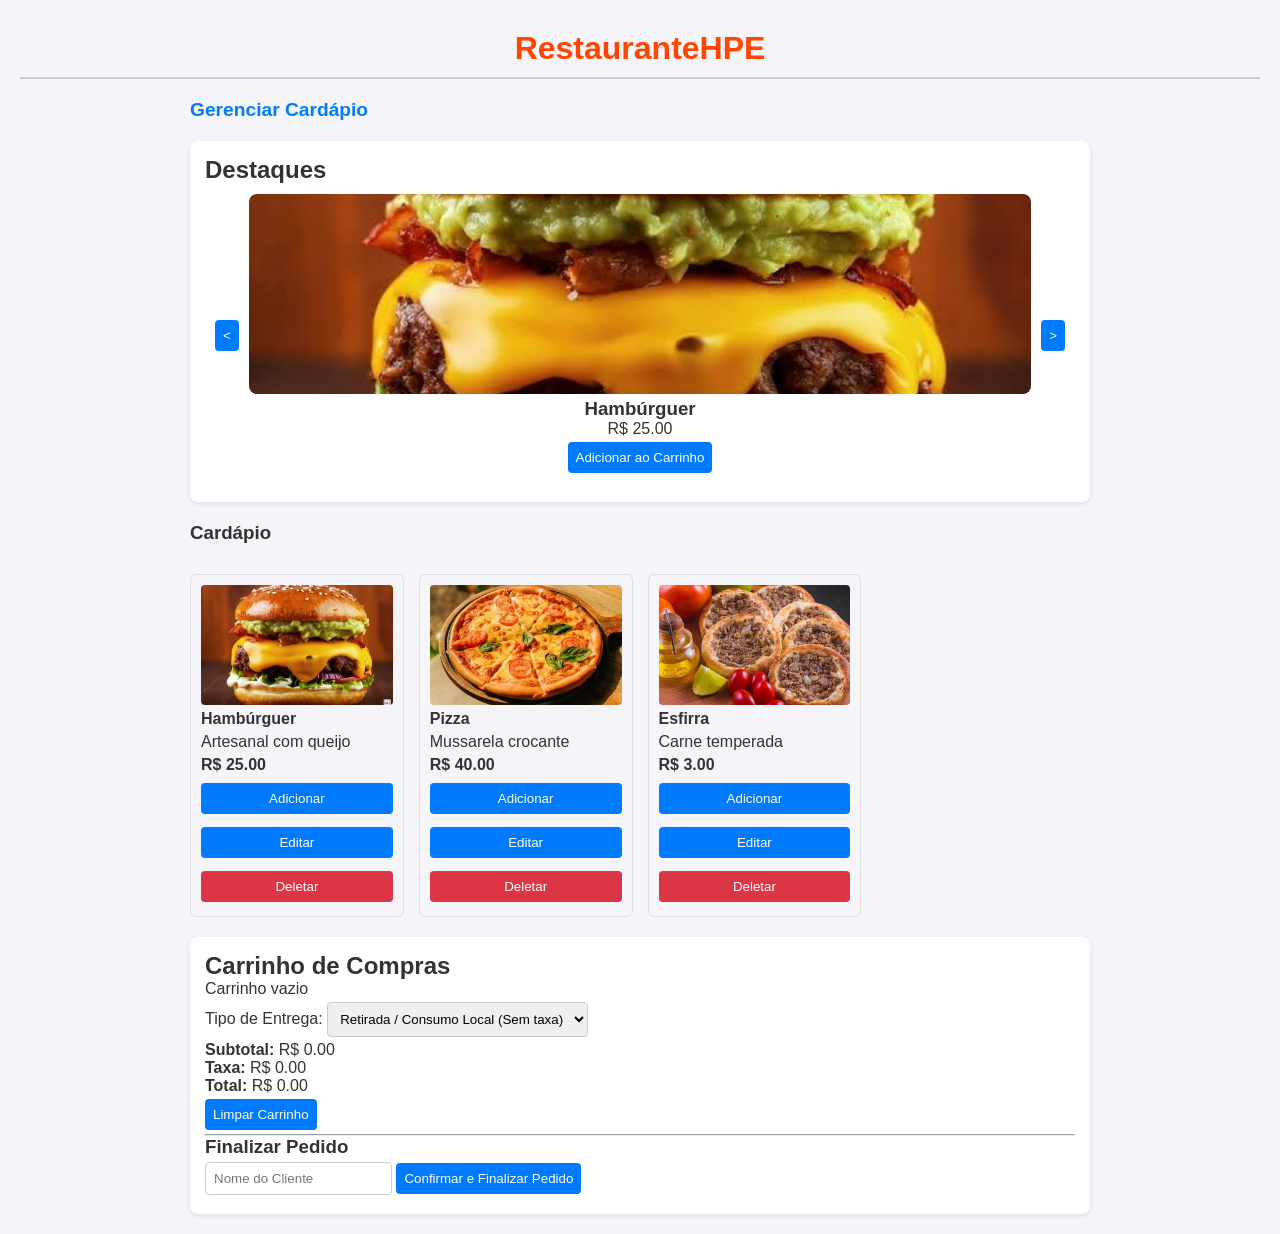
==== index.html @ 6ea44256 "Primeira Forma" ====
<!doctype html>
<html lang="pt-BR">
  <head>
    <meta charset="UTF-8" />
    <title>Restaurante - Sistema de Pedidos</title>
    <link rel="stylesheet" href="style.css" />
  </head>
  <body>
    <header><h1>RestauranteHPE</h1></header>
       <main>
       <nav>
              <a href="cadastro.html">Gerenciar Cardápio</a>
       </nav>
     
      <section class="card">
        <h2>Destaques</h2>
        <div id="carousel">
          <button id="prevBtn" aria-label="Anterior">&lt;</button>
          <div id="carouselContent"></div>
          <button id="nextBtn" aria-label="Próximo">&gt;</button>
        </div>
      </section>

    
        <h3>Cardápio</h3>
        <div id="listaProdutos" class="grid"></div>
      </section>

  
      <section class="card">
        <h2>Carrinho de Compras</h2>
        <div id="itensCarrinho"></div>

        <div class="carrinho-opcoes">
          <label>
            Tipo de Entrega:
            <select id="tipoEntrega">
              <option value="retirada">
                Retirada / Consumo Local (Sem taxa)
              </option>
              <option value="delivery">Delivery (+ R$ 2,50)</option>
            </select>
          </label>
          <p><strong>Subtotal:</strong> R$ <span id="subtotal">0.00</span></p>
          <p><strong>Taxa:</strong> R$ <span id="taxa">0.00</span></p>
          <p><strong>Total:</strong> R$ <span id="total">0.00</span></p>
          <button id="btnLimparCarrinho">Limpar Carrinho</button>
        </div>

        <hr />

        <h3>Finalizar Pedido</h3>
        <form id="formPedido">
          <input
            type="text"
            id="nomeCliente"
            placeholder="Nome do Cliente"
            required
          />
          <button type="submit">Confirmar e Finalizar Pedido</button>
        </form>
      </section>
    </main>

    <script src="script.js"></script>
  </body>
</html>
---- style.css ----
* {
  box-sizing: border-box;
  font-family: sans-serif;
  margin: 0;
  padding: 0;
}
body {
  padding: 20px;
  background: #f4f4f9;
  color: #333;
}
header {
  text-align: center;
  margin-bottom: 20px;
}
main {
  max-width: 900px;
  margin: 0 auto;
  display: flex;
  flex-direction: column;
  gap: 20px;
}
h1 {
  font-size: 2em;
  padding: 10px;
  color: orangered;
  font-weight: bold;
  border-bottom: 2px solid #ccc;
}
a {
  font-size: 1.2em;
  text-decoration: none;
  color: #007bff;
  font-weight: bold;
}
a:hover {
  text-decoration: underline;
}
.card {
  background: #fff;
  padding: 15px;
  border-radius: 8px;
  box-shadow: 0 2px 5px rgba(0, 0, 0, 0.1);
}
button,
input,
select {
  padding: 8px;
  margin: 4px 0;
  border: 1px solid #ccc;
  border-radius: 4px;
}
button {
  background: #007bff;
  color: #fff;
  border: none;
  cursor: pointer;
}
button:hover {
  background: #0056b3;
}
.danger {
  background: #dc3545;
}
.danger:hover {
  background: #bd2130;
}

#carousel {
  padding: 10px;
  display: flex;
  align-items: center;
  justify-content: space-between;
  gap: 10px;
}
#carouselContent {
  text-align: center;
  flex: 1;
}
#carouselContent img {
  width: 100%;
  max-height: 200px;
  object-fit: cover;
  border-radius: 8px;
}

.grid {
  display: grid;
  grid-template-columns: repeat(auto-fill, minmax(200px, 1fr));
  gap: 15px;
  margin-top: 10px;
}
.prod-item,
.cart-item {
  border: 1px solid #ddd;
  padding: 10px;
  border-radius: 6px;
  display: flex;
  flex-direction: column;
  gap: 5px;
}
.prod-item img {
  width: 100%;
  height: 120px;
  object-fit: cover;
  border-radius: 4px;
}
.cart-item {
  flex-direction: row;
  justify-content: space-between;
  align-items: center;
}
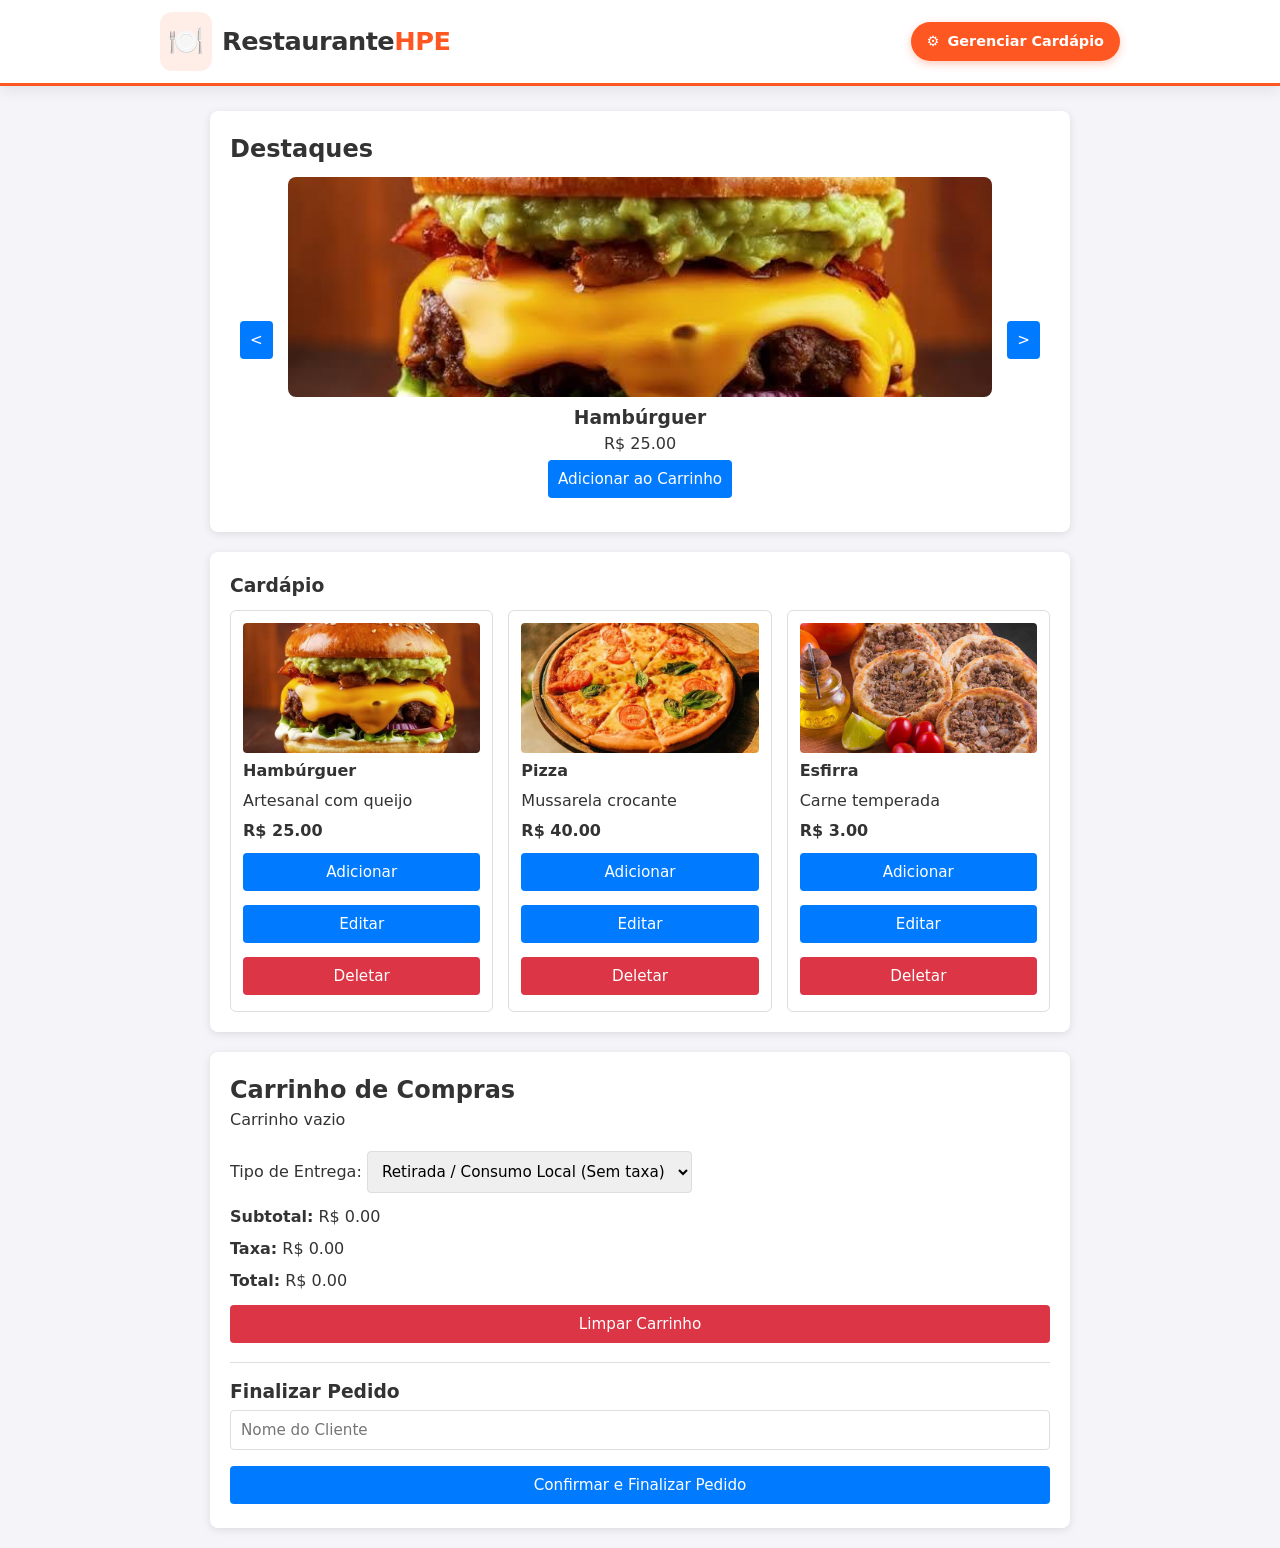
==== commit 597edd3e: "Atualização aprimorada do projeto" ====
--- a/index.html
+++ b/index.html
@@ -2,16 +2,26 @@
 <html lang="pt-BR">
   <head>
     <meta charset="UTF-8" />
+    <meta name="viewport" content="width=device-width, initial-scale=1.0" />
     <title>Restaurante - Sistema de Pedidos</title>
     <link rel="stylesheet" href="style.css" />
   </head>
   <body>
-    <header><h1>RestauranteHPE</h1></header>
-       <main>
-       <nav>
-              <a href="cadastro.html">Gerenciar Cardápio</a>
-       </nav>
-     
+    <header class="main-header">
+      <div class="header-container">
+        <div class="brand">
+          <span class="brand-icon">🍽️</span>
+          <h1 class="brand-title">Restaurante<span>HPE</span></h1>
+        </div>
+
+        <nav class="main-nav">
+          <a href="cadastro.html" class="nav-btn">
+            <span class="icon">⚙️</span> Gerenciar Cardápio
+          </a>
+        </nav>
+      </div>
+    </header>
+    <main>
       <section class="card">
         <h2>Destaques</h2>
         <div id="carousel">
@@ -21,12 +31,11 @@
         </div>
       </section>
 
-    
+      <section class="card">
         <h3>Cardápio</h3>
         <div id="listaProdutos" class="grid"></div>
       </section>
 
-  
       <section class="card">
         <h2>Carrinho de Compras</h2>
         <div id="itensCarrinho"></div>
@@ -44,7 +53,7 @@
           <p><strong>Subtotal:</strong> R$ <span id="subtotal">0.00</span></p>
           <p><strong>Taxa:</strong> R$ <span id="taxa">0.00</span></p>
           <p><strong>Total:</strong> R$ <span id="total">0.00</span></p>
-          <button id="btnLimparCarrinho">Limpar Carrinho</button>
+          <button id="btnLimparCarrinho" class="danger">Limpar Carrinho</button>
         </div>
 
         <hr />
--- a/style.css
+++ b/style.css
@@ -1,112 +1,273 @@
+/* ==========================================================================
+   PALETA DE CORES E VARIÁVEIS GLOBAIS 
+   ========================================================================== */
+:root {
+  --primary: #ff5722;
+  --primary-hover: #e64a19;
+  --secondary: #007bff;
+  --secondary-hover: #0056b3;
+  --danger: #dc3545;
+  --danger-hover: #bd2130;
+  --bg-color: #f4f4f9;
+  --card-bg: #ffffff;
+  --text-main: #333333;
+  --text-muted: #666666;
+  --border-color: #dddddd;
+  --shadow: 0 2px 8px rgba(0, 0, 0, 0.1);
+  --font-main: system-ui, -apple-system, sans-serif;
+}
+
+/* ==========================================================================
+    RESET E ESTILOS BASE
+   ========================================================================== */
 * {
   box-sizing: border-box;
-  font-family: sans-serif;
+  font-family: var(--font-main);
   margin: 0;
   padding: 0;
 }
+
 body {
-  padding: 20px;
-  background: #f4f4f9;
-  color: #333;
-}
-header {
-  text-align: center;
-  margin-bottom: 20px;
-}
+  padding: 0 0 20px 0;
+  background: var(--bg-color);
+  color: var(--text-main);
+  line-height: 1.5;
+}
+
 main {
   max-width: 900px;
   margin: 0 auto;
+  padding: 0 20px;
   display: flex;
   flex-direction: column;
   gap: 20px;
 }
-h1 {
-  font-size: 2em;
-  padding: 10px;
-  color: orangered;
-  font-weight: bold;
-  border-bottom: 2px solid #ccc;
-}
-a {
-  font-size: 1.2em;
+/* ==========================================================================
+    CABEÇALHO E NAVEGAÇÃO PRINCIPAL 
+   ========================================================================== */
+.main-header {
+  background: var(--card-bg);
+  box-shadow: 0 4px 15px rgba(0, 0, 0, 0.08);
+  border-bottom: 3px solid var(--primary);
+  margin-bottom: 25px;
+  position: sticky;
+  top: 0;
+  z-index: 100;
+}
+
+.header-container {
+  max-width: 1000px;
+  margin: 0 auto;
+  padding: 12px 20px;
+  display: flex;
+  justify-content: space-between;
+  align-items: center;
+}
+
+.brand {
+  display: flex;
+  align-items: center;
+  gap: 10px;
+}
+
+.brand-icon {
+  font-size: 1.8em;
+  background: rgba(255, 87, 34, 0.1);
+  padding: 8px;
+  border-radius: 12px;
+  display: flex;
+  align-items: center;
+  justify-content: center;
+}
+
+.brand-title {
+  font-size: 1.6em;
+  font-weight: 800;
+  letter-spacing: -0.5px;
+  color: var(--text-main);
+  border-bottom: none;
+  padding: 0;
+  margin: 0;
+}
+
+.brand-title span {
+  color: var(--primary);
+}
+
+.main-nav {
+  display: flex;
+  align-items: center;
+}
+
+.nav-btn {
+  display: inline-flex;
+  align-items: center;
+  gap: 8px;
+  background: var(--primary);
+  color: #ffffff;
+  padding: 9px 16px;
+  border-radius: 20px;
+  font-size: 0.9em;
+  font-weight: 600;
   text-decoration: none;
-  color: #007bff;
-  font-weight: bold;
-}
-a:hover {
-  text-decoration: underline;
-}
+  box-shadow: 0 3px 8px rgba(255, 87, 34, 0.3);
+  transition: all 0.2s cubic-bezier(0.4, 0, 0.2, 1);
+}
+
+.nav-btn:hover {
+  background: var(--primary-hover);
+  transform: translateY(-2px);
+  box-shadow: 0 5px 12px rgba(255, 87, 34, 0.4);
+  text-decoration: none;
+}
+
+.nav-btn-outline {
+  background: transparent;
+  color: var(--text-main);
+  border: 1px solid var(--border-color);
+  box-shadow: none;
+}
+
+.nav-btn-outline:hover {
+  background: var(--bg-color);
+  border-color: var(--text-muted);
+  box-shadow: none;
+}
+
+/* ==========================================================================
+   CARDS E FORMULÁRIOS
+   ========================================================================== */
 .card {
-  background: #fff;
-  padding: 15px;
+  background: var(--card-bg);
+  padding: 20px;
   border-radius: 8px;
-  box-shadow: 0 2px 5px rgba(0, 0, 0, 0.1);
-}
+  box-shadow: var(--shadow);
+}
+
 button,
 input,
 select {
-  padding: 8px;
+  padding: 10px;
   margin: 4px 0;
-  border: 1px solid #ccc;
+  border: 1px solid var(--border-color);
   border-radius: 4px;
-}
+  font-size: 0.95em;
+}
+
 button {
-  background: #007bff;
+  background: var(--secondary);
   color: #fff;
   border: none;
   cursor: pointer;
-}
+  transition: background 0.2s ease-in-out;
+}
+
 button:hover {
-  background: #0056b3;
-}
+  background: var(--secondary-hover);
+}
+
 .danger {
-  background: #dc3545;
-}
+  background: var(--danger);
+}
+
 .danger:hover {
-  background: #bd2130;
-}
-
+  background: var(--danger-hover);
+}
+
+form {
+  display: flex;
+  flex-direction: column;
+  gap: 8px;
+}
+
+/* ==========================================================================
+   CARROSSEL DE PRATOS
+   ========================================================================== */
 #carousel {
   padding: 10px;
   display: flex;
   align-items: center;
   justify-content: space-between;
-  gap: 10px;
-}
+  gap: 15px;
+}
+
 #carouselContent {
   text-align: center;
   flex: 1;
 }
+
 #carouselContent img {
   width: 100%;
-  max-height: 200px;
+  max-height: 220px;
   object-fit: cover;
   border-radius: 8px;
 }
 
+/* ==========================================================================
+   GRADE DE PRODUTOS E CARRINHO DE COMPRAS
+   ========================================================================== */
 .grid {
   display: grid;
-  grid-template-columns: repeat(auto-fill, minmax(200px, 1fr));
+  grid-template-columns: repeat(auto-fill, minmax(220px, 1fr));
   gap: 15px;
   margin-top: 10px;
 }
+
 .prod-item,
 .cart-item {
-  border: 1px solid #ddd;
-  padding: 10px;
+  border: 1px solid var(--border-color);
+  padding: 12px;
   border-radius: 6px;
-  display: flex;
-  flex-direction: column;
-  gap: 5px;
-}
+  background: var(--card-bg);
+  display: flex;
+  flex-direction: column;
+  gap: 6px;
+}
+
 .prod-item img {
   width: 100%;
-  height: 120px;
+  height: 130px;
   object-fit: cover;
   border-radius: 4px;
 }
+
 .cart-item {
   flex-direction: row;
   justify-content: space-between;
   align-items: center;
 }
+
+.carrinho-opcoes {
+  margin-top: 15px;
+  display: flex;
+  flex-direction: column;
+  gap: 8px;
+}
+
+hr {
+  margin: 15px 0;
+  border: 0;
+  border-top: 1px solid var(--border-color);
+}
+
+/* ==========================================================================
+   RESPONSIVIDADE
+   ========================================================================== */
+
+@media (max-width: 600px) {
+  .header-container {
+    flex-direction: column;
+    gap: 12px;
+    text-align: center;
+  }
+
+  main {
+    padding: 0 10px;
+  }
+
+  .cart-item {
+    flex-direction: column;
+    align-items: flex-start;
+    gap: 8px;
+  }
+}
